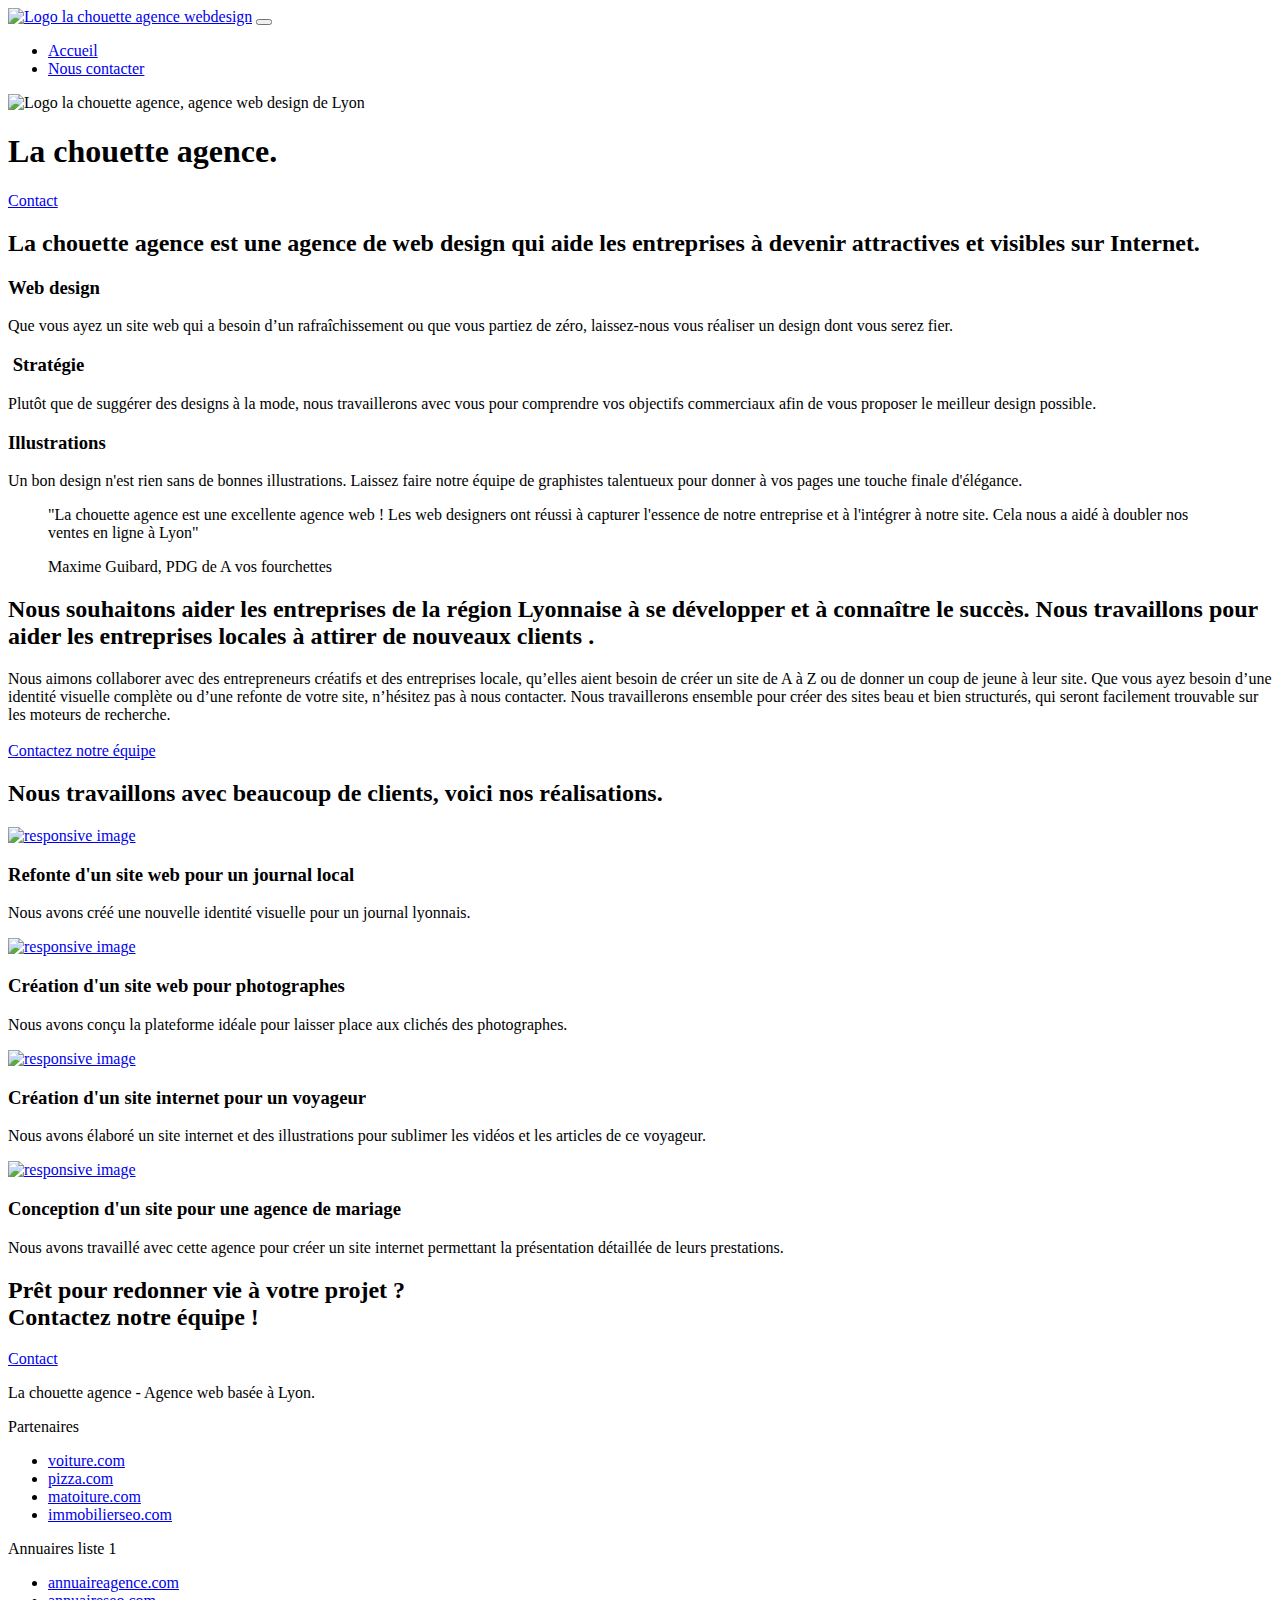
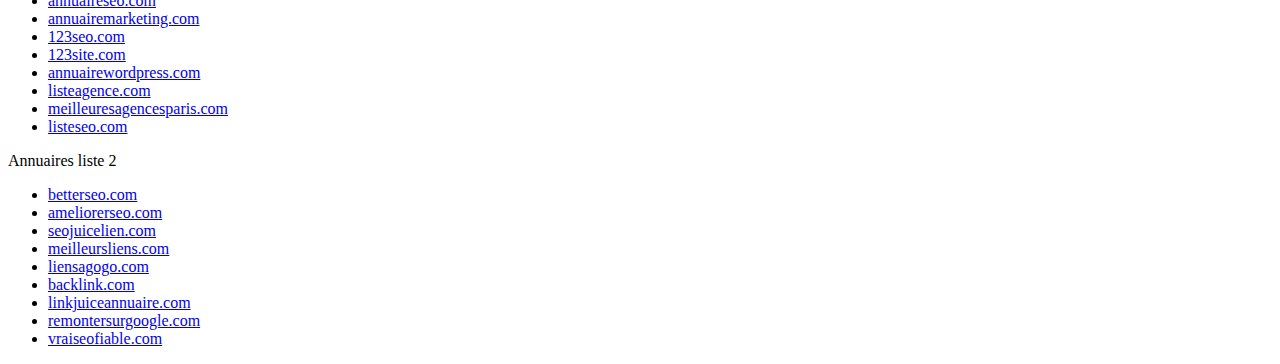
==== index.html @ ddc92a6a "Update index.html" ====
<!doctype html>
<html lang="fr">
<head>
    <meta charset="utf-8">
    <meta name="keywords" content="la Chouette agence, entreprise webdesign, Lyon, site web, site internet, stratégie web, agence web design Lyon, seo">
    <meta name="description" content="  Agence de web design sur Lyon, la Chouette agence sera être un allié précieux pour …..">
    <meta name="viewport" content="width=device-width, initial-scale=1.0">
    <title>La Chouette agence, agence Webdesign sur Lyon</title>

    <link rel="shortcut icon" type="image/jpg" href="./images/favicon.jpg">
    
    <link rel="stylesheet" href="https://cdn.jsdelivr.net/npm/bootstrap@4.5.3/dist/css/bootstrap.min.css" 
        integrity="sha384-TX8t27EcRE3e/ihU7zmQxVncDAy5uIKz4rEkgIXeMed4M0jlfIDPvg6uqKI2xXr2" crossorigin="anonymous">
    <link rel="stylesheet" href="https://cdn.jsdelivr.net/npm/et-line@1.0.1/style.css">	
    <link rel="stylesheet" href="https://cdnjs.cloudflare.com/ajax/libs/font-awesome/5.15.1/css/all.min.css"
        integrity="sha512-+4zCK9k+qNFUR5X+cKL9EIR+ZOhtIloNl9GIKS57V1MyNsYpYcUrUeQc9vNfzsWfV28IaLL3i96P9sdNyeRssA==" crossorigin="anonymous"/>
    <link rel="stylesheet" type="text/css" href="style.css">

    <script src="https://code.jquery.com/jquery-3.5.1.slim.min.js" 
        integrity="sha384-DfXdz2htPH0lsSSs5nCTpuj/zy4C+OGpamoFVy38MVBnE+IbbVYUew+OrCXaRkfj" crossorigin="anonymous" defer></script>
    <script src="https://cdn.jsdelivr.net/npm/bootstrap@4.5.3/dist/js/bootstrap.bundle.min.js" 
        integrity="sha384-ho+j7jyWK8fNQe+A12Hb8AhRq26LrZ/JpcUGGOn+Y7RsweNrtN/tE3MoK7ZeZDyx" crossorigin="anonymous" defer></script>
	<script src="./js/jquery.touchSwipe.js" defer></script>
	<script src="js/dblocs.js"></script>
<!-- Analytics -->
 
<!-- Analytics END -->
    
</head>
<body>

    
<!-- bloc-0 -->
<header class="bloc bgc-white l-bloc " id="bloc-0">
	<div class="container bloc-sm">
		 <nav class="navbar navbar-expand-lg align-items-end">
            <a class="navbar-brand" href="index.html"><img src="images/la-chouette-agence.png" alt="Logo la chouette agence webdesign" height="40" /></a>
            <button class="navbar-toggler" type="button" data-toggle="collapse" data-target="#navbarSupportedContent" aria-controls="navbarSupportedContent" aria-expanded="false" aria-label="Toggle navigation">
                <span class="navbar-toggler-icon"><i class="fas fa-bars"></i></span>
            </button>

            <div class="collapse navbar-collapse" id="navbarSupportedContent">
                <ul class="navbar-nav justify-content-around site-navigation">
                    <li class="nav-item">
                        <a class="nav-link mr-5" href="index.html">Accueil</a>
                    </li>
                    <li class="nav-item">
        				<a class="nav-link" href="contacter-agence-webdesign-lyon.html">Nous contacter</a>
        			</li>
    			</ul>
		    </div>
		</nav>
	</div>
</header>
<!-- bloc-0 END -->

<!-- Principal conteneur -->
<main class="page-container">
<!-- bloc-1-presentation -->
<section class="bloc bgc-dark-slate-blue bg-banniere d-bloc bg-t-edge bloc-bg-texture texture-paper b-parallax" id="bloc-1-hero">
	<div class="container bloc-lg">
		<div class="row tight-width-whitespace">
			<div class="col-sm-12">
				<img src="images/logo.png" class="mx-auto d-block" width="100" alt="Logo la chouette agence, agence web design de Lyon " />
				<h1 class="text-center hero-bloc-text tc-white ">
					La chouette agence.
				</h1>
				<div class="text-center">
					<a href="contacter-agence-webdesign-lyon.html" class="btn btn-lg btn-clean btn-rd cta-hero btn-atomic-tangerine" id="cta-hero" aria-label="Contacter la chouette agence">Contact</a>
				</div>
			</div>
		</div>
	</div>
</section>
<!-- bloc-1-presentation END -->

<!-- bloc-2-services -->
<section class="bloc bgc-white l-bloc" id="bloc-2-services">
	<div class="container bloc-md">
		<div class="row">
		    <div class="col-sm-1 col-lg-2"></div>
			<div class="col-sm-10 col-lg-8">
			    <h2>La chouette agence est une agence de web design qui aide les entreprises à devenir attractives et visibles sur Internet.</h2>
			</div>
			<div class="col-sm-1 col-lg-2"></div>
		</div>
		<div class="row voffset-lg med-width-whitespace">
			<div class="col-sm-4">
				<div class="text-center">
					<span class="icon-browser sm-shadow icon-dark-slate-blue icons icon-lg"></span>
				</div>
				<h3 class="mg-md text-center">
					Web design
				</h3>
				<p class="text-center ">
					Que vous ayez un site web qui a besoin d&rsquo;un rafraîchissement ou que vous partiez de zéro, laissez-nous vous réaliser un design dont vous serez fier.
				</p>
			</div>
			<div class="col-sm-4">
				<div class="text-center">
					<span class="icon-presentation sm-shadow icon-dark-slate-blue icons icon-lg"></span>
				</div>
				<h3 class="mg-md text-center">
					&nbsp;Stratégie
				</h3>
				<p class="text-center ">
					Plutôt que de suggérer des designs à la mode, nous travaillerons avec vous pour comprendre vos objectifs commerciaux afin de vous proposer le meilleur design possible.<br>
				</p>
			</div>
			<div class="col-sm-4">
				<div class="text-center">
					<span class="icon-edit sm-shadow icon-dark-slate-blue icons icon-lg"></span>
				</div>
				<h3 class="mg-md text-center">
					Illustrations
				</h3>
				<p class="text-center ">
					Un bon design n'est rien sans de bonnes illustrations. Laissez faire notre équipe de graphistes talentueux pour donner à vos pages une touche finale d'élégance.
				</p>
			</div>
		</div>
		<div class="row voffset-lg voffset">
		    <div class="col-3"></div>
			<div class="col-xs-12 col-md-8 col-md-offset-2 col-lg-7 text-center">
			    <blockquote>
			        <p>"La chouette agence est une excellente agence web ! Les web designers ont réussi à capturer l'essence de notre entreprise et à l'intégrer à notre site. Cela nous a aidé à doubler nos ventes en ligne à Lyon"</p>
			        <footer> Maxime Guibard, PDG de A vos fourchettes</footer>
			    </blockquote>
			</div>
		</div>
	</div>
</section>
<!-- bloc-2-services END -->

<!-- bloc-3-what-i-do -->
<section class="bloc tc-white bgc-atomic-tangerine bg-presentation d-bloc bloc-bg-texture texture-paper b-parallax" id="bloc-3-what-i-do">
	<div class="container bloc-lg">
		<div class="row tight-width-whitespace black-background">
			<div class="col-sm-12">
				<h2 class="mg-md text-center tc-white">
					Nous souhaitons aider les entreprises de la région Lyonnaise à se développer et à connaître le succès. Nous travaillons pour aider les entreprises locales à attirer de nouveaux clients .<br>
				</h2>
				<p class="text-center white">
					Nous aimons collaborer avec des entrepreneurs créatifs et des entreprises locale, qu’elles aient besoin de créer un site de A à Z ou de donner un coup de jeune à leur site. Que vous ayez besoin d’une identité visuelle complète ou d’une refonte de votre site, n’hésitez pas à nous contacter. Nous travaillerons ensemble pour créer des sites beau et bien structurés, qui seront facilement trouvable sur les moteurs de recherche. <br><br><a class="ltc-white bold-link" href="contacter-agence-webdesign-lyon.html">Contactez notre équipe</a><br>
				</p>
			</div>
		</div>
	</div>
</section>
<!-- bloc-3-what-i-do END -->

<!-- bloc-4-portfolio -->
<section class="bloc bgc-white bg-lines-h2-bg bg-repeat l-bloc" id="bloc-4-portfolio">
	<div class="container bloc-lg">
		<div class="row">
		    <div class="col-lg-3"></div>
			<div class="col-sm-12 col-lg-5 text-center">
			    <h2>Nous travaillons avec beaucoup de clients, voici nos réalisations.</h2>
			</div>
			<div class="col-lg-3"></div>
		</div>
		<div class="row tight-width-whitespace portfolio-row">
			<div class="col-sm-6">
				<a href="#" data-lightbox="images/partenaire-journal-local.jpg" data-gallery-id="gallery-1" data-caption="Refonte d'un site web pour un journal local" data-frame="snapshot-lb"><img src="images/partenaire-journal-local.jpg" alt="responsive image" class="img-fluid portfolio-thumb" /></a>
				<h3 class="mg-md text-center">
					Refonte d'un site web pour un journal local
				</h3>
				<p class="text-center">
					Nous avons créé une nouvelle identité visuelle pour un journal lyonnais.
				</p>
			</div>
			<div class="col-sm-6">
				<a href="#" data-lightbox="images/partenaire-site-web-photographe.jpg" data-gallery-id="gallery-1" data-caption="Création d'un site web pour photographes" data-frame="snapshot-lb"><img src="images/partenaire-site-web-photographe.jpg" class="img-fluid portfolio-thumb" alt="responsive image" /></a>
				<h3 class="mg-md text-center">
					Création d'un site web pour photographes
				</h3>
				<p class="text-center">
					Nous avons conçu la plateforme idéale pour laisser place aux clichés des photographes.
				</p>
			</div>
		</div>
		<div class="row tight-width-whitespace portfolio-row">
			<div class="col-sm-6">
				<a href="#" data-lightbox="images/partenaire-site-voyageur.jpg" data-gallery-id="gallery-1" data-caption="Création d'un site internet pour un voyageur" data-frame="snapshot-lb"><img src="images/partenaire-site-voyageur.jpg" class="img-fluid portfolio-thumb" alt="responsive image"/></a>
				<h3 class="mg-md text-center">
					Création d'un site internet pour un voyageur
				</h3>
				<p class="text-center">
					Nous avons élaboré un site internet et des illustrations pour sublimer les vidéos et les articles de ce voyageur.
				</p>
			</div>
			<div class="col-sm-6">
				<a href="#" data-lightbox="images/partenaire-agence-mariage.jpg" data-gallery-id="gallery-1" data-caption="Conception d'un site pour une agence de mariage" data-frame="snapshot-lb"><img src="images/partenaire-agence-mariage.jpg" class="img-fluid image-thumb" alt="responsive image"/></a>
				<h3 class="mg-md text-center">
					Conception d'un site pour une agence de mariage
				</h3>
				<p class="text-center">
					Nous avons travaillé avec cette agence pour créer un site internet permettant la présentation détaillée de leurs prestations.
				</p>
			</div>
		</div>
	</div>
</section>
<!-- bloc-4-portfolio END -->

<!-- bloc-5-cta -->
<section class="bloc bgc-dark-slate-blue bg-banniere d-bloc bloc-bg-texture texture-paper" id="bloc-5-cta">
	<div class="container bloc-lg">
		<div class="row">
			<h2 class="mg-md text-center tc-white mx-auto">
				Prêt pour redonner vie à votre projet ?<br>Contactez notre équipe !
			</h2>
			<div class="col-sm-12 text-center">
				<a href="contacter-agence-webdesign-lyon.html" class="btn btn-atomic-tangerine btn-clean btn-rd btn-lg cta-hero" aria-label="contacter la chouette agence, web design">Contact</a>
			</div>
		</div>
	</div>
</section>
<!-- bloc-5-cta END -->
</main>
<!-- Footer - bloc-8 -->
<footer class="bloc bgc-atomic-tangerine d-bloc" id="bloc-8">
	<div class="container bloc-sm">
		<div class="row">
			<div class="col-sm-12">
				<p class="text-center">
					La chouette agence - Agence web basée à Lyon.<br>
				</p>
				<div class="row row-no-gutters social">
					<div class="col-sm-3">
						<div class="text-center">
							<a class="social" href="index.html"><i class="fab fa-twitter icon-md" aria-label="Logo de Twitter"></i></a>
						</div>
					</div>
					<div class="col-sm-3">
						<div class="text-center">
							<a class="social" href="index.html"><i class="fab fa-facebook-f icon-md" aria-label="Logo de Facebook"></i></a>
						</div>
					</div>
					<div class="col-sm-3">
						<div class="text-center">
							<a class="social" href="index.html"><i class="fab fa-dribbble icon-md" aria-label="Logo de la plafeforme Dribbble"></i></a>
						</div>
					</div>
					<div class="col-sm-3">
						<div class="text-center mb-5">
							<a class="social" href="index.html"><i class="fab fa-instagram icon-md" aria-label="Logo d'Instagram"></i></a>
						</div>
					</div>
				</div>
				<div class="row">
					<div class="col-sm-4">
						Partenaires
							<ul>
								<li><a href="voiture.com">voiture.com</a></li>
								<li class="my-2"><a href="pizza.com">pizza.com</a></li>
								<li><a href="matoiture.com">matoiture.com</a></li>
								<li class="my-2"><a href="immobilierseo.com">immobilierseo.com</a></li>
							</ul>		
					</div>
					<div class="col-sm-4">
						Annuaires liste 1
						<ul>
							<li><a href="annuaireagence.com">annuaireagence.com</a></li>
							<li class="my-2"><a href="annuaireseo.com">annuaireseo.com</a></li>
							<li><a href="annuairemarketing.com">annuairemarketing.com</a></li>
							<li class="my-2"><a href="123seoture.com">123seo.com</a></li>
							<li><a href="123site.com">123site.com</a></li>
							<li class="my-2"><a href="annuairewordpress.com">annuairewordpress.com</a></li>
							<li><a href="listeagence.com">listeagence.com</a></li>
							<li class="my-2"><a href="meilleuresagencesparis.com">meilleuresagencesparis.com</a></li>
							<li><a href="listeseo.com">listeseo.com</a></li>
						</ul>
					</div>
					<div class="col-sm-4">
						Annuaires liste 2
						<ul>
							<li><a href="betterseo.com">betterseo.com</a></li>
							<li class="my-2"><a href="ameliorerseo.com">ameliorerseo.com</a></li>
							<li><a href="seojuicelien.com">seojuicelien.com</a></li>
							<li class="my-2"><a href="meilleursliens.com">meilleursliens.com</a></li>
							<li><a href="liensagogo.com">liensagogo.com</a></li>
							<li class="my-2"><a href="backlink.com">backlink.com</a></li>
							<li><a href="linkjuiceannuaire.com">linkjuiceannuaire.com</a></li>
							<li class="my-2"><a href="remontersurgoogle.com">remontersurgoogle.com</a></li>
							<li><a href="vraiseofiable.com">vraiseofiable.com</a></li>
						</ul>
					</div>
				</div>
			</div>
		</div>
	</div>
</footer>
<!-- Footer - bloc-8 END -->


<!-- Principal conteneur END -->

</body>
</html>
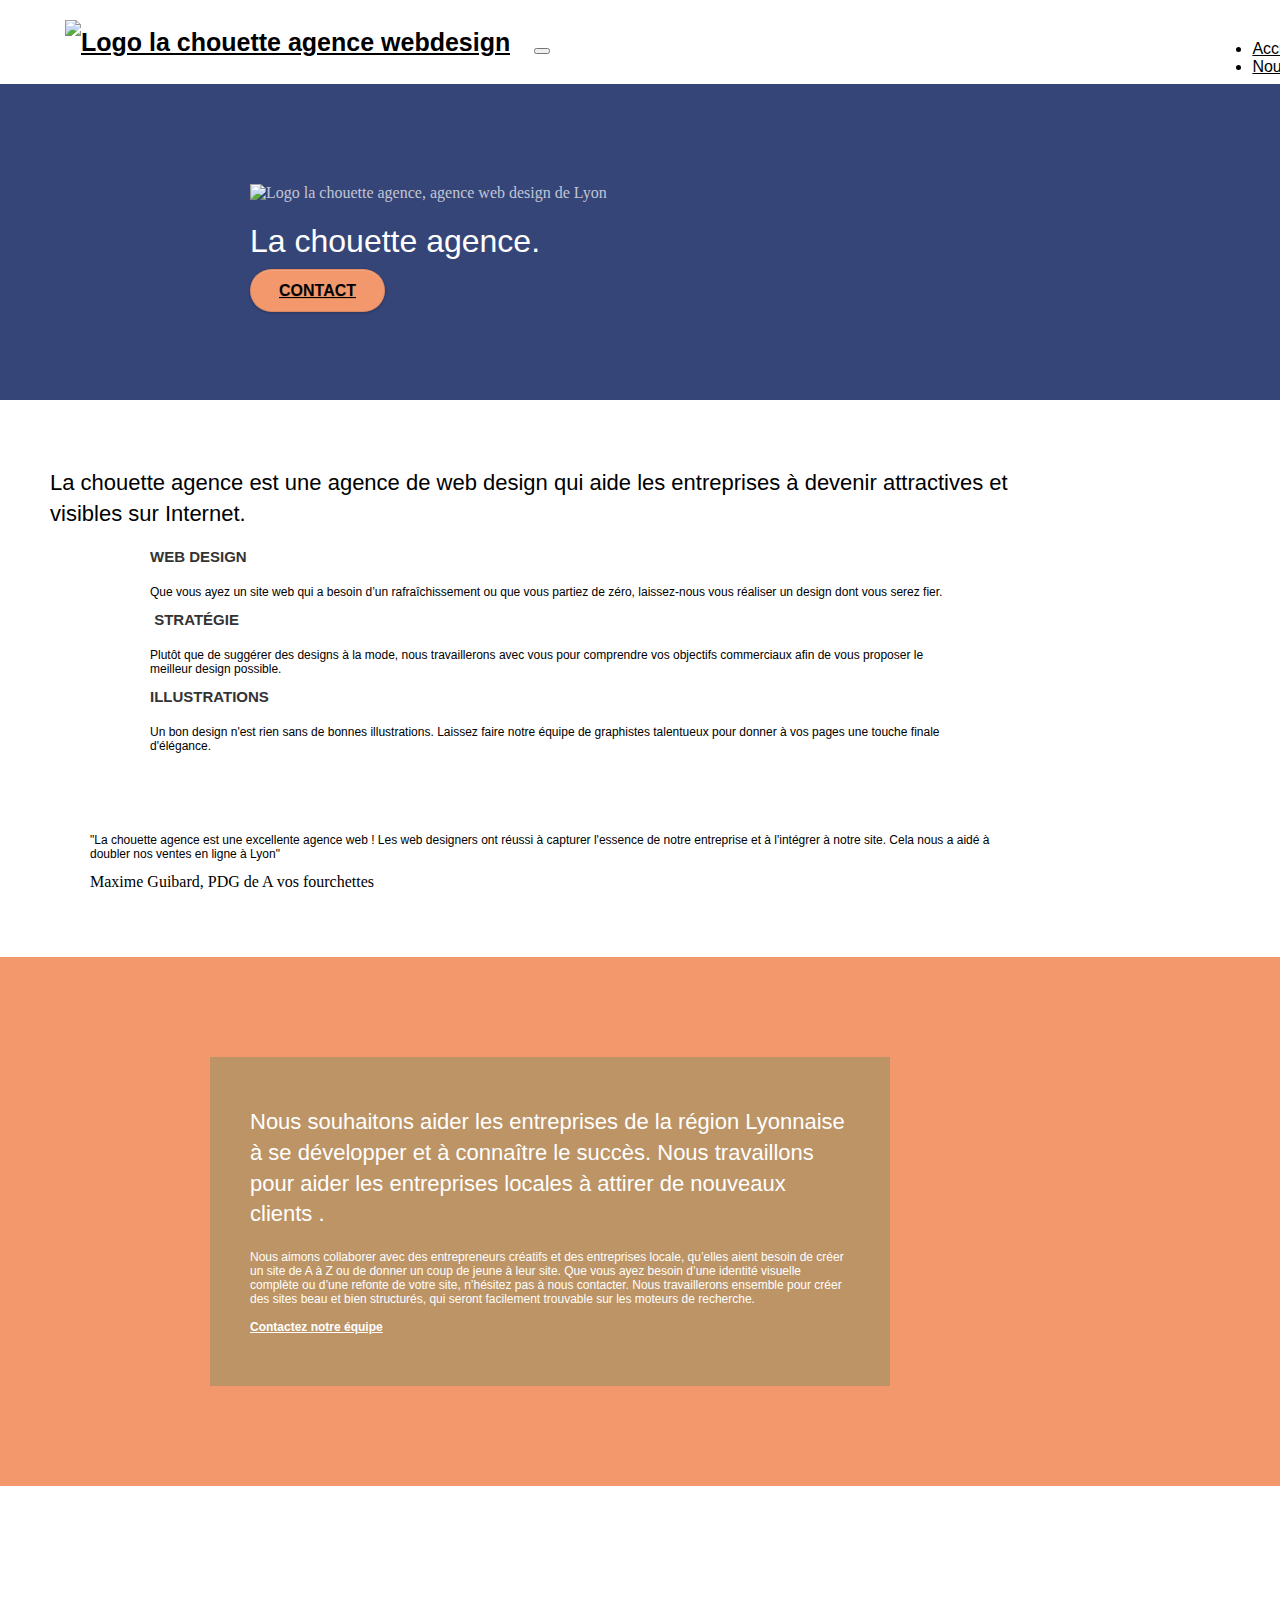
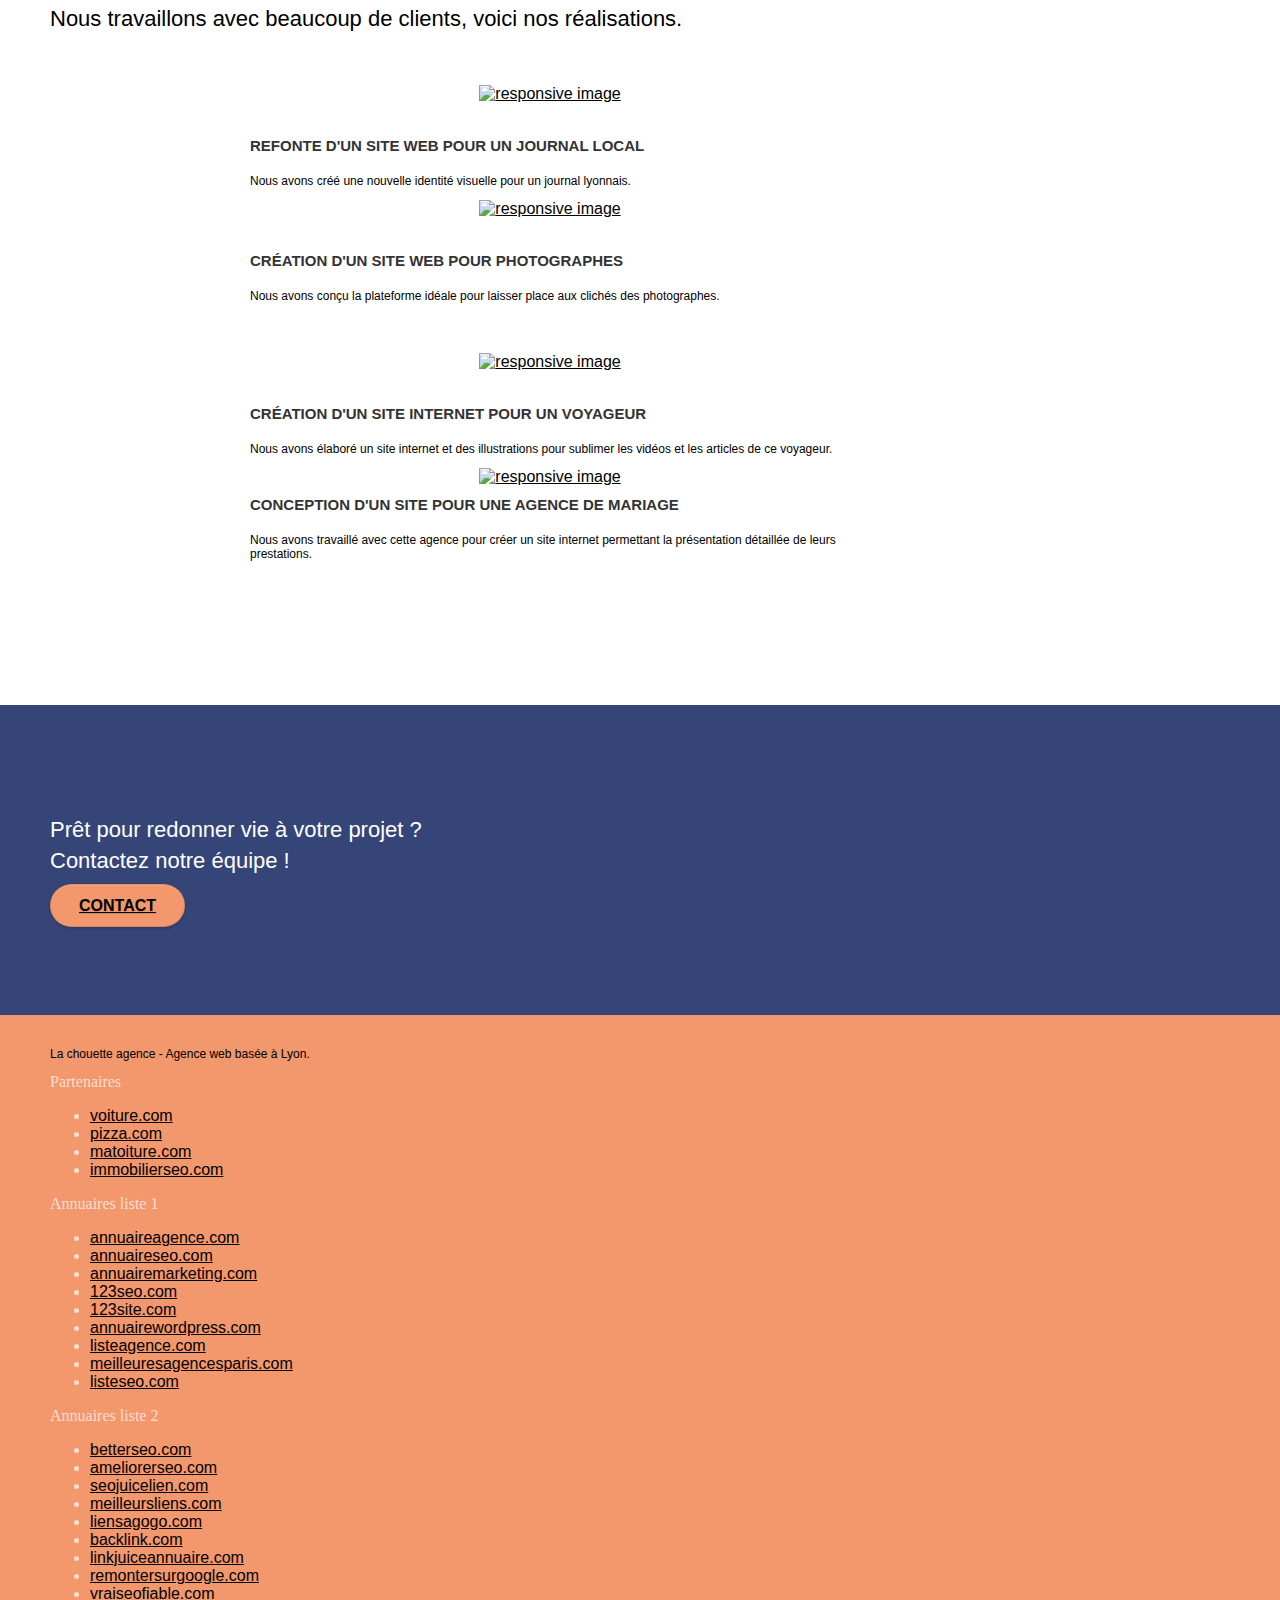
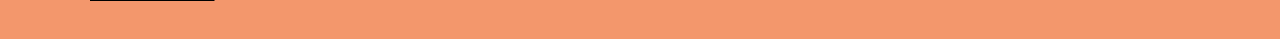
==== commit b15312c0: "Update index.html" ====
--- a/index.html
+++ b/index.html
@@ -7,7 +7,7 @@
     <meta name="viewport" content="width=device-width, initial-scale=1.0">
     <title>La Chouette agence, agence Webdesign sur Lyon</title>
 
-    <link rel="shortcut icon" type="image/jpg" href="./images/favicon.jpg">
+    <link rel="shortcut icon" type="image/ico" href="./img/favicon.ico">
     
     <link rel="stylesheet" href="https://cdn.jsdelivr.net/npm/bootstrap@4.5.3/dist/css/bootstrap.min.css" 
         integrity="sha384-TX8t27EcRE3e/ihU7zmQxVncDAy5uIKz4rEkgIXeMed4M0jlfIDPvg6uqKI2xXr2" crossorigin="anonymous">
@@ -34,7 +34,7 @@
 <header class="bloc bgc-white l-bloc " id="bloc-0">
 	<div class="container bloc-sm">
 		 <nav class="navbar navbar-expand-lg align-items-end">
-            <a class="navbar-brand" href="index.html"><img src="images/la-chouette-agence.png" alt="Logo la chouette agence webdesign" height="40" /></a>
+            <a class="navbar-brand" href="index.html"><img src="img/la-chouette-agence.png" alt="Logo la chouette agence webdesign" height="40" /></a>
             <button class="navbar-toggler" type="button" data-toggle="collapse" data-target="#navbarSupportedContent" aria-controls="navbarSupportedContent" aria-expanded="false" aria-label="Toggle navigation">
                 <span class="navbar-toggler-icon"><i class="fas fa-bars"></i></span>
             </button>
@@ -61,7 +61,7 @@
 	<div class="container bloc-lg">
 		<div class="row tight-width-whitespace">
 			<div class="col-sm-12">
-				<img src="images/logo.png" class="mx-auto d-block" width="100" alt="Logo la chouette agence, agence web design de Lyon " />
+				<img src="img/logo.png" class="mx-auto d-block" width="100" alt="Logo la chouette agence, agence web design de Lyon " />
 				<h1 class="text-center hero-bloc-text tc-white ">
 					La chouette agence.
 				</h1>
@@ -161,7 +161,7 @@
 		</div>
 		<div class="row tight-width-whitespace portfolio-row">
 			<div class="col-sm-6">
-				<a href="#" data-lightbox="images/partenaire-journal-local.jpg" data-gallery-id="gallery-1" data-caption="Refonte d'un site web pour un journal local" data-frame="snapshot-lb"><img src="images/partenaire-journal-local.jpg" alt="responsive image" class="img-fluid portfolio-thumb" /></a>
+				<a href="#" data-lightbox="img/partenaire-journal-local.jpg" data-gallery-id="gallery-1" data-caption="Refonte d'un site web pour un journal local" data-frame="snapshot-lb"><img src="img/partenaire-journal-local.jpg" alt="responsive image" class="img-fluid portfolio-thumb" /></a>
 				<h3 class="mg-md text-center">
 					Refonte d'un site web pour un journal local
 				</h3>
@@ -170,7 +170,7 @@
 				</p>
 			</div>
 			<div class="col-sm-6">
-				<a href="#" data-lightbox="images/partenaire-site-web-photographe.jpg" data-gallery-id="gallery-1" data-caption="Création d'un site web pour photographes" data-frame="snapshot-lb"><img src="images/partenaire-site-web-photographe.jpg" class="img-fluid portfolio-thumb" alt="responsive image" /></a>
+				<a href="#" data-lightbox="img/partenaire-site-web-photographe.jpg" data-gallery-id="gallery-1" data-caption="Création d'un site web pour photographes" data-frame="snapshot-lb"><img src="img/partenaire-site-web-photographe.jpg" class="img-fluid portfolio-thumb" alt="responsive image" /></a>
 				<h3 class="mg-md text-center">
 					Création d'un site web pour photographes
 				</h3>
@@ -181,7 +181,7 @@
 		</div>
 		<div class="row tight-width-whitespace portfolio-row">
 			<div class="col-sm-6">
-				<a href="#" data-lightbox="images/partenaire-site-voyageur.jpg" data-gallery-id="gallery-1" data-caption="Création d'un site internet pour un voyageur" data-frame="snapshot-lb"><img src="images/partenaire-site-voyageur.jpg" class="img-fluid portfolio-thumb" alt="responsive image"/></a>
+				<a href="#" data-lightbox="img/partenaire-site-voyageur.jpg" data-gallery-id="gallery-1" data-caption="Création d'un site internet pour un voyageur" data-frame="snapshot-lb"><img src="img/partenaire-site-voyageur.jpg" class="img-fluid portfolio-thumb" alt="responsive image"/></a>
 				<h3 class="mg-md text-center">
 					Création d'un site internet pour un voyageur
 				</h3>
@@ -190,7 +190,7 @@
 				</p>
 			</div>
 			<div class="col-sm-6">
-				<a href="#" data-lightbox="images/partenaire-agence-mariage.jpg" data-gallery-id="gallery-1" data-caption="Conception d'un site pour une agence de mariage" data-frame="snapshot-lb"><img src="images/partenaire-agence-mariage.jpg" class="img-fluid image-thumb" alt="responsive image"/></a>
+				<a href="#" data-lightbox="img/partenaire-agence-mariage.jpg" data-gallery-id="gallery-1" data-caption="Conception d'un site pour une agence de mariage" data-frame="snapshot-lb"><img src="img/partenaire-agence-mariage.jpg" class="img-fluid image-thumb" alt="responsive image"/></a>
 				<h3 class="mg-md text-center">
 					Conception d'un site pour une agence de mariage
 				</h3>
--- a/style.css
+++ b/style.css
@@ -0,0 +1,1040 @@
+body {
+    margin: 0;
+    padding: 0;
+    background: #FFF;
+    overflow-x: hidden;
+    -webkit-font-smoothing: antialiased;
+    -moz-osx-font-smoothing: grayscale;
+}
+
+a,
+button {
+    transition: all .3s ease-in-out;
+    outline: none!important;
+}
+
+a:hover {
+    text-decoration: none;
+    cursor: pointer;
+}
+
+.bloc {
+    width: 100%;
+    clear: both;
+    background: 50% 50% no-repeat;
+    padding: 0 50px;
+    -webkit-background-size: cover;
+    -moz-background-size: cover;
+    -o-background-size: cover;
+    background-size: cover;
+    position: relative;
+}
+
+.bloc .container {
+    padding-left: 0;
+    padding-right: 0;
+}
+
+.bloc-lg {
+    padding: 100px 50px;
+}
+
+.bloc-md {
+    padding: 50px;
+}
+
+.bloc-sm {
+    padding: 20px 50px;
+}
+
+.bg-center,
+.bg-l-edge,
+.bg-r-edge,
+.bg-t-edge,
+.bg-b-edge,
+.bg-tl-edge,
+.bg-bl-edge,
+.bg-tr-edge,
+.bg-br-edge,
+.bg-repeat {
+    -webkit-background-size: auto!important;
+    -moz-background-size: auto!important;
+    -o-background-size: auto!important;
+    background-size: auto!important;
+}
+
+.bg-repeat {
+    background: repeat;
+}
+
+.bg-t-edge {
+    background: top no-repeat;
+}
+
+.bloc-bg-texture::before {
+    content: "";
+    background-size: 2px 2px;
+    position: absolute;
+    top: 0;
+    bottom: 0;
+    left: 0;
+    right: 0;
+}
+
+.texture-paper::before {
+    background: url("img/texture-paper.png");
+    background-size: 280px 280px;
+}
+
+.b-parallax {
+    background-attachment: fixed;
+}
+
+.d-bloc {
+    color: rgba(255, 255, 255, .7);
+}
+
+.d-bloc button:hover {
+    color: rgba(255, 255, 255, .9);
+}
+
+.d-bloc .icon-round,
+.d-bloc .icon-square,
+.d-bloc .icon-rounded,
+.d-bloc .icon-semi-rounded-a,
+.d-bloc .icon-semi-rounded-b {
+    border-color: rgba(255, 255, 255, .9);
+}
+
+.d-bloc .divider-h span {
+    border-color: rgba(255, 255, 255, .2);
+}
+
+.d-bloc .a-btn,
+.d-bloc .navbar a,
+.d-bloc .navbar-brand,
+.d-bloc a .icon-sm,
+.d-bloc a .icon-md,
+.d-bloc a .icon-lg,
+.d-bloc a .icon-xl,
+.d-bloc h1 a,
+.d-bloc h2 a,
+.d-bloc h3 a,
+.d-bloc h4 a,
+.d-bloc h5 a,
+.d-bloc h6 a,
+.d-bloc p a {
+    color: rgba(255, 255, 255, .6);
+}
+
+.d-bloc .a-btn:hover,
+.d-bloc .navbar a:hover,
+.d-bloc .navbar-brand:hover,
+.d-bloc a:hover .icon-sm,
+.d-bloc a:hover .icon-md,
+.d-bloc a:hover .icon-lg,
+.d-bloc a:hover .icon-xl,
+.d-bloc h1 a:hover,
+.d-bloc h2 a:hover,
+.d-bloc h3 a:hover,
+.d-bloc h4 a:hover,
+.d-bloc h5 a:hover,
+.d-bloc h6 a:hover,
+.d-bloc p a:hover {
+    color: rgba(255, 255, 255, 1);
+}
+
+.d-bloc .navbar-toggle .icon-bar {
+    background: rgba(255, 255, 255, 1);
+}
+
+.d-bloc .btn-wire,
+.d-bloc .btn-wire:hover {
+    color: rgba(255, 255, 255, 1);
+    border-color: rgba(255, 255, 255, 1);
+}
+
+.d-bloc .panel {
+    color: rgba(0, 0, 0, .5);
+}
+
+.d-bloc .panel button:hover {
+    color: rgba(0, 0, 0, .7);
+}
+
+.d-bloc .panel icon {
+    border-color: rgba(0, 0, 0, .7);
+}
+
+.d-bloc .panel .divider-h span {
+    border-color: rgba(0, 0, 0, .1);
+}
+
+.d-bloc .panel .a-btn {
+    color: rgba(0, 0, 0, .6);
+}
+
+.d-bloc .panel .a-btn:hover {
+    color: rgba(0, 0, 0, 1);
+}
+
+.d-bloc .panel .btn-wire,
+.d-bloc .panel .btn-wire:hover {
+    color: rgba(0, 0, 0, .7);
+    border-color: rgba(0, 0, 0, .3);
+}
+
+.d-bloc .panel button:hover,
+.l-bloc button:hover {
+    color: rgba(0, 0, 0, .7);
+}
+
+.l-bloc .icon-round,
+.l-bloc .icon-square,
+.l-bloc .icon-rounded,
+.l-bloc .icon-semi-rounded-a,
+.l-bloc .icon-semi-rounded-b {
+    border-color: rgba(0, 0, 0, .7);
+}
+
+.d-bloc .panel .divider-h span,
+.l-bloc .divider-h span {
+    border-color: rgba(0, 0, 0, .1);
+}
+
+.d-bloc .panel .a-btn,
+.l-bloc .a-btn,
+.l-bloc .navbar a,
+.l-bloc .navbar-brand,
+.l-bloc a .icon-sm,
+.l-bloc a .icon-md,
+.l-bloc a .icon-lg,
+.l-bloc a .icon-xl,
+.l-bloc h1 a,
+.l-bloc h2 a,
+.l-bloc h3 a,
+.l-bloc h4 a,
+.l-bloc h5 a,
+.l-bloc h6 a,
+.l-bloc p a {
+    color: rgba(0, 0, 0, .6);
+}
+
+.d-bloc .panel .a-btn:hover,
+.l-bloc .a-btn:hover,
+.l-bloc .navbar a:hover,
+.l-bloc .navbar-brand:hover,
+.l-bloc a:hover .icon-sm,
+.l-bloc a:hover .icon-md,
+.l-bloc a:hover .icon-lg,
+.l-bloc a:hover .icon-xl,
+.l-bloc h1 a:hover,
+.l-bloc h2 a:hover,
+.l-bloc h3 a:hover,
+.l-bloc h4 a:hover,
+.l-bloc h5 a:hover,
+.l-bloc h6 a:hover,
+.l-bloc p a:hover {
+    color: rgba(0, 0, 0, 1);
+}
+
+.l-bloc .navbar-toggle .icon-bar {
+    color: rgba(0, 0, 0, .6);
+}
+
+.d-bloc .panel .btn-wire,
+.d-bloc .panel .btn-wire:hover,
+.l-bloc .btn-wire,
+.l-bloc .btn-wire:hover {
+    color: rgba(0, 0, 0, .7);
+    border-color: rgba(0, 0, 0, .3);
+}
+
+.voffset {
+    margin-top: 30px;
+}
+
+.voffset-lg {
+    margin-top: 80px;
+}
+
+.row-no-gutters {
+    margin-right: 0;
+    margin-left: 0;
+}
+
+.row.row-no-gutters > [class^="col-"],
+.row.row-no-gutters > [class*=" col-"] {
+    padding-right: 0;
+    padding-left: 0;
+}
+
+#bloc-1-hero h1 {
+    font-size: 32px;
+}
+
+.navbar {
+    margin-bottom: 0;
+    z-index: 1;
+}
+
+.navbar-brand {
+    height: auto;
+    padding: 3px 15px;
+    font-size: 25px;
+    font-weight: normal;
+    font-weight: 600;
+    line-height: 44px;
+}
+
+.navbar-brand img {
+    max-height: 200px;
+    margin: 0 5px 0 0;
+    display: inline;
+}
+
+.navbar-brand img[src$=svg] {
+    min-width: 100px;
+}
+
+.nav-center .navbar-brand img {
+    margin: 0;
+}
+
+.navbar .nav {
+    padding-top: 2px;
+    margin-right: -16px;
+    float: right;
+    z-index: 1;
+}
+
+.nav > li {
+    float: left;
+    margin-top: 4px;
+    font-size: 16px;
+}
+
+.navbar-nav .open .dropdown-menu > li > a {
+    text-align: inherit;
+}
+
+.nav > li a:hover,
+.nav > li a:focus {
+    background: transparent;
+}
+
+.navbar-toggle {
+    margin: 10px 10px 0 0;
+    border: 0px;
+}
+
+.navbar-toggle:hover {
+    background: transparent!important;
+}
+
+.navbar-toggle .icon-bar {
+    background-color: rgba(0, 0, 0, .5);
+    width: 26px;
+}
+
+.nav-invert .navbar .nav {
+    float: left;
+}
+
+.nav-invert .navbar-header,
+.nav-invert .navbar-brand {
+    float: right;
+    position: relative;
+    z-index: 2;
+}
+
+@media (min-width: 768px) {
+    .site-navigation {
+        position: absolute;
+        top: 50%;
+        right: 20px;
+        transform: translate(0, -50%);
+        -webkit-transform: translateY(-50%);
+    }
+    .nav > li .dropdown-menu a,
+    .nav > li .dropdown-menu a:hover {
+        color: #484848;
+    }
+    .nav-invert .site-navigation {
+        left: 0;
+        right: 0;
+    }
+    .nav-center {
+        text-align: center;
+    }
+    .nav-center .navbar-header {
+        width: 100%;
+    }
+    .nav-center .navbar-header,
+    .nav-center .navbar-brand,
+    .nav-center .nav > li {
+        float: none;
+        display: inline-block;
+    }
+    .nav-center .site-navigation {
+        position: relative;
+        width: 100%;
+        right: 0;
+        margin-right: 0px;
+        margin-top: 20px;
+    }
+    .nav-center.mini-nav .navbar-toggle {
+        float: none;
+        margin: 10px auto 0;
+    }
+}
+
+.nav > li > .dropdown a {
+    background: none!important;
+    display: block;
+    padding: 14px 15px;
+}
+
+nav .caret {
+    margin: 0 5px;
+}
+
+.dropdown-menu .dropdown-menu {
+    top: -8px;
+    left: 100%;
+}
+
+.dropdown-menu .dropmenu-flow-right {
+    top: 100%;
+    left: 0;
+    margin-left: -1px;
+    border-top-left-radius: 0;
+    border-top-right-radius: 0;
+}
+
+.dropdown-menu .dropdown span {
+    border: 4px solid black;
+    border-top-color: transparent;
+    border-right-color: transparent;
+    border-bottom-color: transparent;
+    margin: 6px -5px 0 0!important;
+    float: right;
+}
+
+.mg-md {
+    margin-top: 10px;
+    margin-bottom: 20px;
+}
+
+.mg-lg {
+    margin-top: 10px;
+    margin-bottom: 40px;
+}
+
+.btn {
+    margin: 0 5px 5px 0;
+}
+
+.btn.pull-right {
+    margin: 0 0 5px 5px;
+}
+
+.btn-d,
+.btn-d:hover,
+.btn-d:focus {
+    color: #FFF;
+    background: rgba(0, 0, 0, .3);
+}
+
+button {
+    outline: none!important;
+}
+
+.btn-rd {
+    border-radius: 40px;
+}
+
+.btn-clean {
+    border: 1px solid rgba(0, 0, 0, .08);
+    border-bottom-color: rgba(0, 0, 0, .1);
+    text-shadow: 0 1px 0 rgba(0, 0, 1, .1);
+    box-shadow: 0 1px 3px rgba(0, 0, 1, .25), inset 0 1px 0 0 rgba(255, 255, 255, .15);
+}
+
+.icon-md {
+    font-size: 30px!important;
+}
+
+.icon-lg {
+    font-size: 60px!important;
+}
+
+.sm-shadow {
+    text-shadow: 0 1px 2px rgba(0, 0, 0, .3);
+}
+
+.panel-sq,
+.panel-sq .panel-heading,
+.panel-sq .panel-footer {
+    border-radius: 0;
+}
+
+.panel-rd {
+    border-radius: 30px;
+}
+
+.panel-rd .panel-heading {
+    border-radius: 29px 29px 0 0;
+}
+
+.panel-rd .panel-footer {
+    border-radius: 0 0 29px 29px;
+}
+
+.form-control {
+    border-color: rgba(0, 0, 0, .1);
+    box-shadow: none;
+}
+
+.scrollToTop {
+    width: 40px;
+    height: 40px;
+    position: fixed;
+    bottom: 20px;
+    right: 20px;
+    opacity: 0;
+    z-index: 500;
+    transition: all .3s ease-in-out;
+}
+
+.scrollToTop span {
+    margin-top: 6px;
+}
+
+.showScrollTop {
+    font-size: 14px;
+    opacity: 1;
+}
+
+a[data-lightbox] {
+    position: relative;
+    display: block;
+    text-align: center;
+}
+
+a[data-lightbox]:hover::before {
+    content: "+";
+    font-family: "HelveticaNeue-Light", "Helvetica Neue Light", "Helvetica Neue", Helvetica, Arial;
+    font-size: 32px;
+    width: 50px;
+    height: 50px;
+    margin-left: -25px;
+    border-radius: 50%;
+    background: rgba(0, 0, 0, .6);
+    color: #FFF;
+    font-weight: 100;
+    z-index: 1;
+    position: absolute;
+    top: 50%;
+    transform: translateY(-50%);
+    -webkit-transform: translateY(-50%);
+}
+
+a[data-lightbox]:hover img {
+    opacity: 0.6;
+    -webkit-animation-fill-mode: none;
+    animation-fill-mode: none;
+}
+
+#lightbox-modal {
+    display: flex;
+    align-items: center;
+}
+
+#lightbox-modal .modal-dialog {
+    width: 90%;
+    max-width: 900px;
+    margin: 0 auto 0;
+}
+
+#lightbox-modal .modal-dialog img {
+    max-height: 90vh;
+    margin: 0 auto;
+}
+
+.lightbox-caption {
+    padding: 20px;
+    color: #FFF;
+    background: rgba(0, 0, 0, .5);
+    position: absolute;
+    left: 15px;
+    right: 15px;
+    bottom: 5px;
+}
+
+.close-lightbox {
+    color: #FFF;
+    font-size: 30px;
+    position: absolute;
+    top: 20px;
+    right: 20px;
+    z-index: 20;
+    background: rgba(0, 0, 0, .5);
+    border: none;
+    line-height: 30px;
+    padding: 0 9px 5px;
+    opacity: 0.3;
+}
+
+.close-lightbox:hover,
+.next-lightbox:hover,
+.prev-lightbox:hover {
+    opacity: 1.0;
+    color: #FFF;
+}
+
+.next-lightbox,
+.prev-lightbox {
+    font-size: 20px;
+    color: rgba(255, 255, 255, .9);
+    background: rgba(0, 0, 0, .5);
+    transition: all .2s ease-in-out;
+    position: absolute;
+    top: 45%;
+    z-index: 1;
+    opacity: 0.4;
+}
+
+.next-lightbox {
+    padding: 6px 8px 1px 13px;
+    right: 25px;
+}
+
+.prev-lightbox {
+    padding: 6px 13px 1px 10px;
+    left: 25px;
+}
+
+.snapshot-lb .modal-body {
+    padding-bottom: 45px;
+}
+
+.snapshot-lb .lightbox-caption {
+    padding: 0;
+    color: rgba(0, 0, 0, .5);
+    background: none;
+}
+
+h1,
+h2,
+h3,
+h4,
+h5,
+h6,
+p,
+label,
+.btn,
+a {
+    font-family: "helvetica";
+    font-weight: 400;
+    color: #000!important;
+}
+
+.container {
+    max-width: 1000px;
+}
+
+.hero-bloc-text {
+    font-size: 38px;
+}
+
+.hero-bloc-text-sub {
+    font-size: 36px;
+}
+
+.statement-bloc-text {
+    line-height: 26px;
+    font-style: italic;
+    font-size: 20px;
+    text-align: center;
+    font-weight: lighter;
+    max-width: 520px;
+    margin: auto auto auto auto;
+}
+
+p {
+    font-size: 12px;
+}
+
+.tight-width-whitespace {
+    max-width: 600px;
+    margin: auto auto auto auto;
+}
+
+.h1 {
+    font-size: 20px;
+    font-family: "Open Sans";
+}
+
+.cta-hero {
+    margin-top: 22px;
+    color: #000!important;
+    text-transform: uppercase;
+    padding: 12px 28px 12px 28px;
+    font-size: 16px;
+    font-weight: 700;
+}
+
+.social {
+    max-width: 400px;
+    margin: auto auto auto auto;
+}
+
+h2 {
+    font-size: 22px;
+    line-height: 1.4em;
+}
+
+h3 {
+    font-size: 15px;
+    text-transform: uppercase;
+    font-weight: 700;
+    color: #333333!important;
+}
+
+.med-width-whitespace {
+    max-width: 800px;
+    margin: auto auto auto auto;
+    box-shadow: 0px 0px 0px #000000;
+}
+
+h1 {
+    color: #333333!important;
+}
+
+h4 {
+    color: #333333!important;
+}
+
+.icons {
+    margin-bottom: 14px;
+    margin-top: 24px;
+}
+
+.white {
+    color: #FFFFFF!important;
+}
+
+.portfolio-thumb {
+    margin-bottom: 24px;
+}
+
+.portfolio-row {
+    margin-bottom: 44px;
+    margin-top: 50px;
+}
+
+.avatar {
+    box-shadow: 0px 4px 9px rgba(0, 0, 0, 0.3);
+}
+
+.black-background {
+    background-color: rgba(165, 147, 99, 0.7);
+    padding: 40px 40px 40px 40px;
+}
+
+.bold-link {
+    font-weight: 900;
+    text-decoration: underline!important;
+}
+
+.bgc-white {
+    background-color: #FFFFFF;
+}
+
+.bgc-dark-slate-blue {
+    background-color: #364577;
+}
+
+.bgc-atomic-tangerine {
+    background-color: #F3976C;
+}
+
+.tc-white {
+    color: #FFF!important;
+}
+
+.btn-atomic-tangerine {
+    background: #F3976C;
+    color: #000!important;
+}
+
+.btn-atomic-tangerine:hover {
+    background: #c27956!important;
+    color: #000!important;
+}
+
+.ltc-white {
+    color: #FFFFFF!important;
+}
+
+.ltc-white:hover {
+    color: #cccccc!important;
+}
+
+.ltc-atomic-tangerine {
+    color: #FFF!important;
+}
+
+.ltc-atomic-tangerine:hover {
+    color: #c27956!important;
+}
+
+.icon-dark-slate-blue {
+    color: #364577!important;
+    border-color: #364577!important;
+}
+
+.bg-dots-bg {
+    background-image: url("img/dots-bg.png");
+}
+
+.bg-lines-h2-bg {
+    background-image: url("img/lines-h2-bg.png");
+}
+
+.bg-banniere {
+    background-image: url("img/la-chouette-agence-banniere.jpg");
+}
+
+.bg-presentation {
+    background-image: url("img/image-de-presentation.jpg");
+    background-image: url("img/dots-bg.png");
+}
+
+.bg-lines-h2-bg {
+    background-image: url("img/lines-h2-bg.png");
+}
+
+.bg-banniere {
+    background-image: url("img/la-chouette-agence-banniere.jpg");
+}
+
+.bg-presentation {
+    background-image: url("img/image-de-presentation.jpg");
+}
+
+@media (max-width: 1024px) {
+    .bloc {
+        padding-left: 20px;
+        padding-right: 20px;
+    }
+    .bloc.full-width-bloc,
+    .bloc-tile-2.full-width-bloc .container,
+    .bloc-tile-3.full-width-bloc .container,
+    .bloc-tile-4.full-width-bloc .container {
+        padding-left: 0;
+        padding-right: 0;
+    }
+}
+
+@media (max-width: 992px) and (min-width: 768px) {
+    .navbar .nav {
+        max-width: 80%
+    }
+    .nav-center.navbar .nav {
+        max-width: 100%
+    }
+}
+
+@media only screen and (min-device-width: 768px) and (max-device-width: 1024px) and (orientation: landscape) {
+    .b-parallax {
+        background-attachment: scroll;
+    }
+}
+
+@media only screen and (min-device-width: 1024px) and (max-device-width: 1366px) and (-webkit-min-device-pixel-ratio: 1.5) {
+    .b-parallax {
+        background-attachment: scroll;
+    }
+}
+
+@media (max-width: 991px) {
+    .container {
+        width: 100%;
+    }
+    .b-parallax {
+        background-attachment: scroll;
+    }
+    .page-container,
+    #hero-bloc {
+        overflow-x: hidden;
+        position: relative;
+    }
+    .bloc {
+        padding-left: constant(safe-area-inset-left);
+        padding-right: constant(safe-area-inset-right);
+    }
+    .bloc-group,
+    .bloc-group .bloc {
+        display: block;
+        width: 100%;
+    }
+    .bloc-fill-screen .fill-bloc-top-edge,
+    .bloc-fill-screen .fill-bloc-bottom-edge {
+        padding: 0 20px;
+        padding-left: constant(safe-area-inset-left);
+        padding-right: constant(safe-area-inset-right);
+    }
+}
+
+@media (max-width: 767px) {
+    .page-container {
+        overflow-x: hidden;
+        position: relative;
+    }
+    h1,
+    h2,
+    h3,
+    h4,
+    h5,
+    h6,
+    p,
+    #disqus_thread {
+        padding-left: 10px!important;
+        padding-right: 10px!important;
+    }
+    .b-parallax {
+        background-attachment: scroll;
+    }
+    .navbar .nav {
+        padding-top: 0;
+        border-top: 1px solid rgba(0, 0, 0, .2);
+        float: none!important;
+    }
+    .navbar.row {
+        margin-left: 0;
+        margin-right: 0;
+    }
+    .site-navigation {
+        position: inherit;
+        transform: none;
+        -webkit-transform: none;
+        -ms-transform: none;
+    }
+    .nav > li {
+        margin-top: 0;
+        border-bottom: 1px solid rgba(0, 0, 0, .1);
+        background: rgba(0, 0, 0, .05);
+        text-align: left;
+        padding-left: 15px;
+        width: 100%;
+    }
+    .nav > li:hover {
+        background: rgba(0, 0, 0, .08);
+    }
+    .dropdown .dropdown a .caret {
+        float: none;
+        margin: 5px 0 0 10px!important;
+        border: 4px solid black;
+        border-bottom-color: transparent;
+        border-right-color: transparent;
+        border-left-color: transparent;
+    }
+    #hero-bloc .navbar .nav {
+        background: rgba(0, 0, 0, .8);
+    }
+    #hero-bloc .navbar .nav a {
+        color: rgba(255, 255, 255, .6);
+    }
+    .hero {
+        padding: 50px 0;
+    }
+    .hero-nav {
+        left: -1px;
+        right: -1px;
+    }
+    .navbar-collapse {
+        padding: 0;
+        overflow-x: hidden;
+        -webkit-box-shadow: none;
+        box-shadow: none;
+    }
+    .navbar-brand img {
+        max-height: 40px;
+        width: auto;
+    }
+    .nav-invert .navbar-header {
+        float: none;
+        width: 100%;
+    }
+    .nav-invert .navbar-toggle {
+        float: left;
+        margin-left: 10px;
+    }
+    .bloc {
+        padding-left: 0;
+        padding-right: 0;
+    }
+    .bloc-xxl,
+    .bloc-xl,
+    .bloc-lg {
+        padding: 40px 0;
+    }
+    .bloc-sm,
+    .bloc-md {
+        padding-left: 0;
+        padding-right: 0;
+    }
+    .bloc-tile-2 .container,
+    .bloc-tile-3 .container,
+    .bloc-tile-4 .container,
+    .bloc-fill-screen .fill-bloc-top-edge,
+    .bloc-fill-screen .fill-bloc-bottom-edge {
+        padding-left: 0;
+        padding-right: 0;
+    }
+    .a-block {
+        padding: 0 10px;
+    }
+    .btn-dwn {
+        display: none;
+    }
+    .voffset {
+        margin-top: 5px;
+    }
+    .voffset-md {
+        margin-top: 20px;
+    }
+    .voffset-lg {
+        margin-top: 30px;
+    }
+    form {
+        padding: 5px;
+    }
+    .close-lightbox {
+        display: inline-block;
+    }
+    .blocsapp-device-iphone5 {
+        background-size: 216px 425px;
+        padding-top: 60px;
+        width: 216px;
+        height: 425px;
+    }
+    .blocsapp-device-iphone5 img {
+        width: 180px;
+        height: 320px;
+    }
+}
+
+@media (max-width: 400px) {
+    .bloc {
+        padding-left: 0;
+        padding-right: 0;
+    }
+}
+
+@media (max-width: 767px) {
+    .bloc-mob-center-text {
+        text-align: center;
+    }
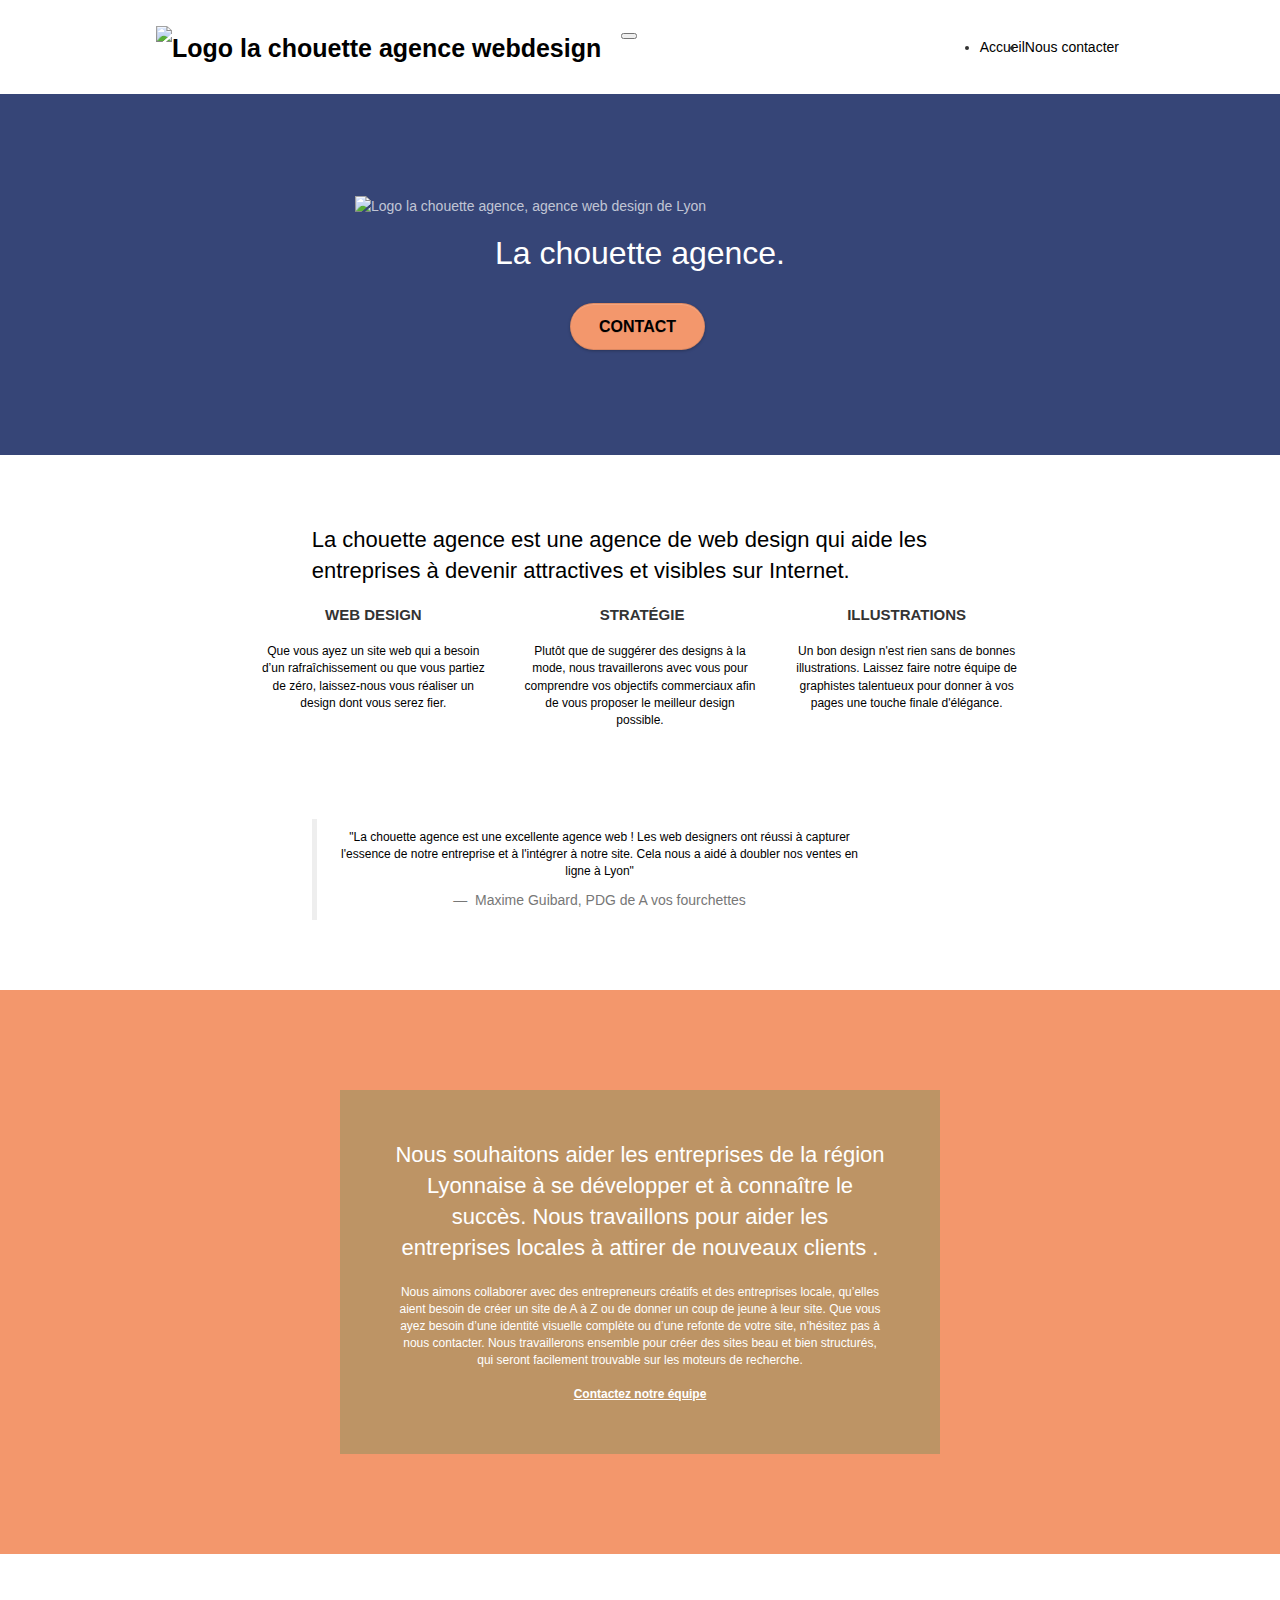
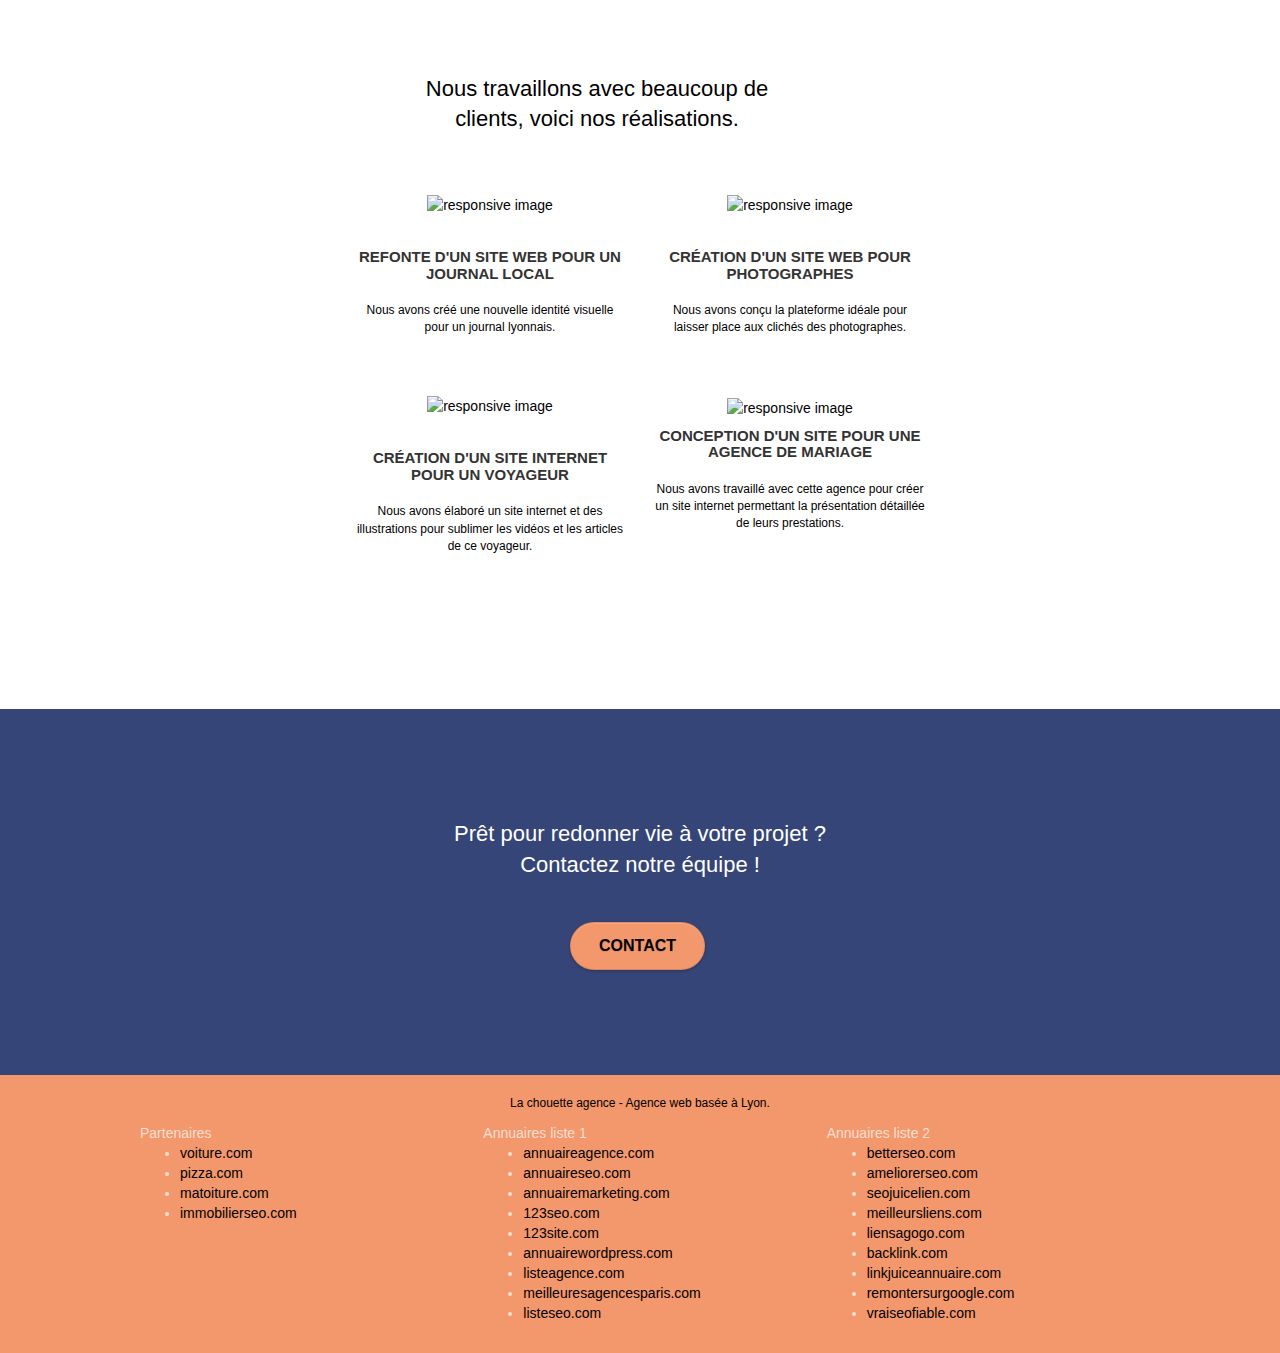
==== commit 6faedf4d: "Update index.html" ====
--- a/index.html
+++ b/index.html
@@ -8,9 +8,7 @@
     <title>La Chouette agence, agence Webdesign sur Lyon</title>
 
     <link rel="shortcut icon" type="image/ico" href="./img/favicon.ico">
-    
-    <link rel="stylesheet" href="https://cdn.jsdelivr.net/npm/bootstrap@4.5.3/dist/css/bootstrap.min.css" 
-        integrity="sha384-TX8t27EcRE3e/ihU7zmQxVncDAy5uIKz4rEkgIXeMed4M0jlfIDPvg6uqKI2xXr2" crossorigin="anonymous">
+    <link rel="stylesheet" href="https://maxcdn.bootstrapcdn.com/bootstrap/3.3.7/css/bootstrap.min.css" integrity="sha384-BVYiiSIFeK1dGmJRAkycuHAHRg32OmUcww7on3RYdg4Va+PmSTsz/K68vbdEjh4u" crossorigin="anonymous">
     <link rel="stylesheet" href="https://cdn.jsdelivr.net/npm/et-line@1.0.1/style.css">	
     <link rel="stylesheet" href="https://cdnjs.cloudflare.com/ajax/libs/font-awesome/5.15.1/css/all.min.css"
         integrity="sha512-+4zCK9k+qNFUR5X+cKL9EIR+ZOhtIloNl9GIKS57V1MyNsYpYcUrUeQc9vNfzsWfV28IaLL3i96P9sdNyeRssA==" crossorigin="anonymous"/>
@@ -18,8 +16,7 @@
 
     <script src="https://code.jquery.com/jquery-3.5.1.slim.min.js" 
         integrity="sha384-DfXdz2htPH0lsSSs5nCTpuj/zy4C+OGpamoFVy38MVBnE+IbbVYUew+OrCXaRkfj" crossorigin="anonymous" defer></script>
-    <script src="https://cdn.jsdelivr.net/npm/bootstrap@4.5.3/dist/js/bootstrap.bundle.min.js" 
-        integrity="sha384-ho+j7jyWK8fNQe+A12Hb8AhRq26LrZ/JpcUGGOn+Y7RsweNrtN/tE3MoK7ZeZDyx" crossorigin="anonymous" defer></script>
+    <script src="https://maxcdn.bootstrapcdn.com/bootstrap/3.3.7/js/bootstrap.min.js" integrity="sha384-Tc5IQib027qvyjSMfHjOMaLkfuWVxZxUPnCJA7l2mCWNIpG9mGCD8wGNIcPD7Txa" crossorigin="anonymous"></script>
 	<script src="./js/jquery.touchSwipe.js" defer></script>
 	<script src="js/dblocs.js"></script>
 <!-- Analytics -->
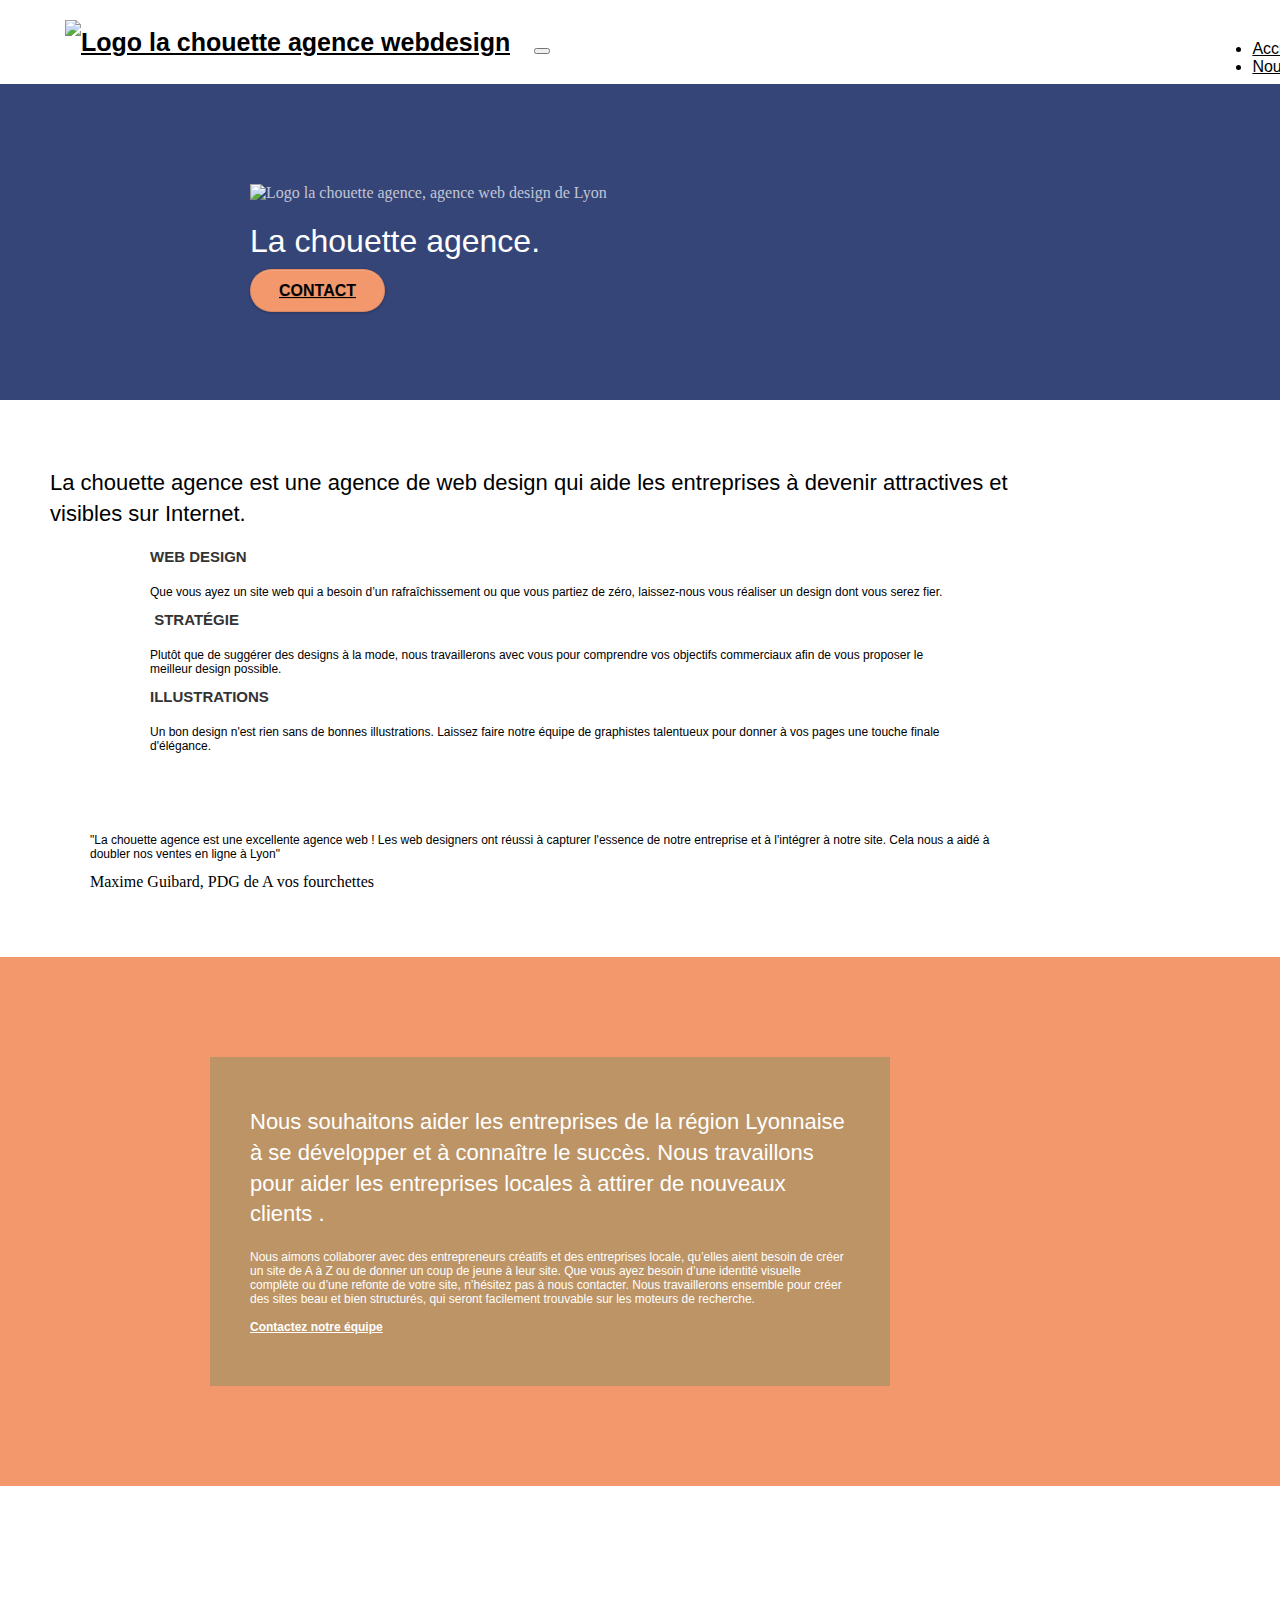
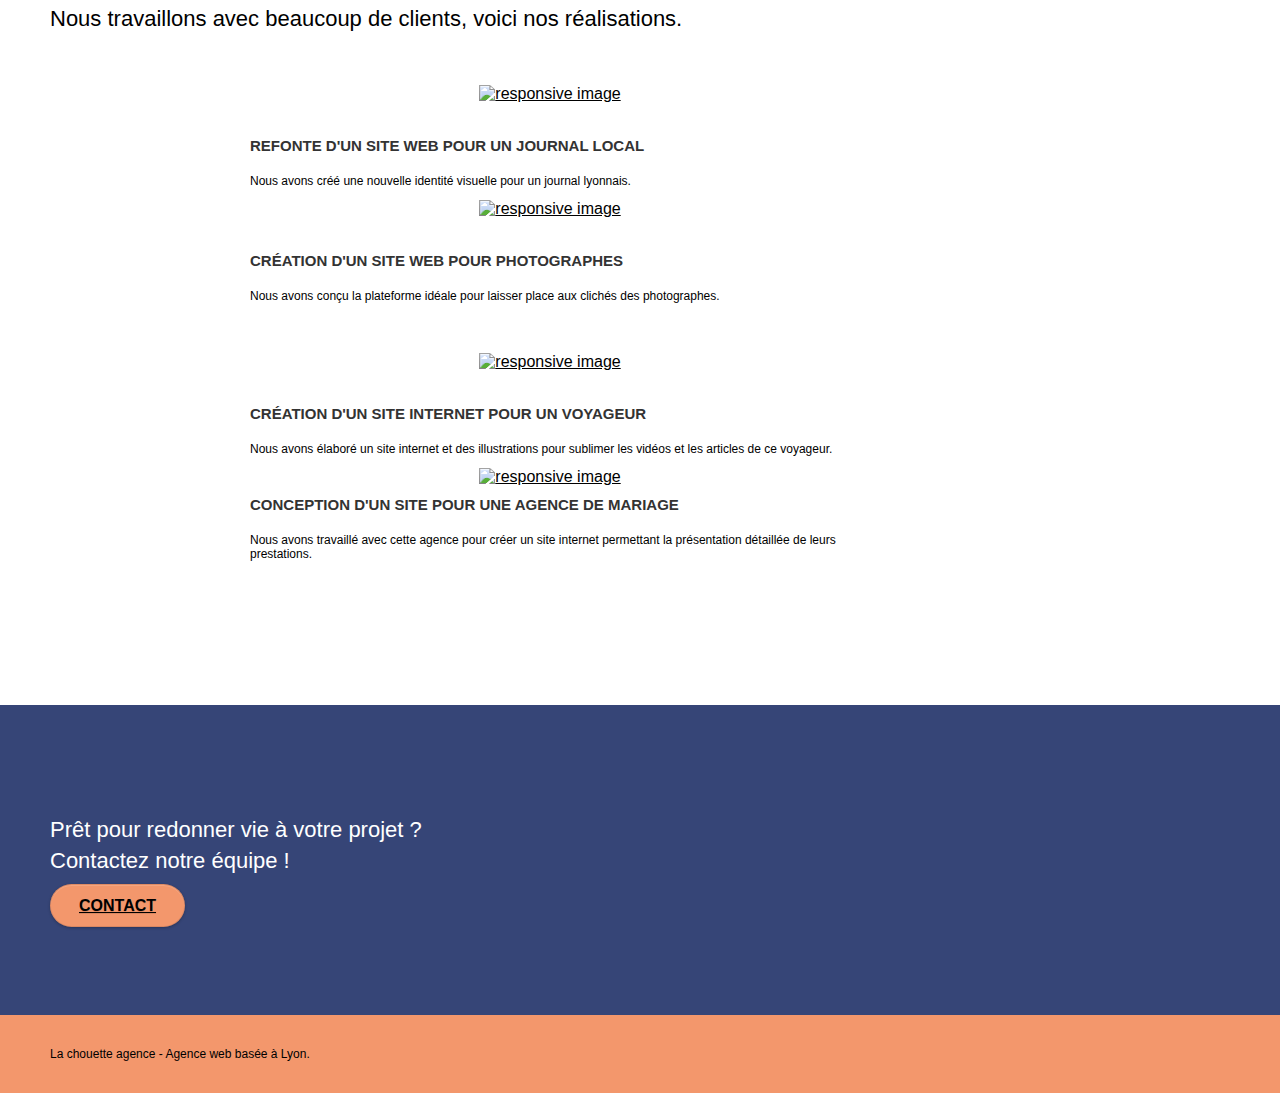
==== commit 266471a5: "Update index.html" ====
--- a/index.html
+++ b/index.html
@@ -1,14 +1,16 @@
 <!doctype html>
 <html lang="fr">
 <head>
-    <meta charset="utf-8">
+     <meta charset="utf-8">
     <meta name="keywords" content="la Chouette agence, entreprise webdesign, Lyon, site web, site internet, stratégie web, agence web design Lyon, seo">
     <meta name="description" content="  Agence de web design sur Lyon, la Chouette agence sera être un allié précieux pour …..">
     <meta name="viewport" content="width=device-width, initial-scale=1.0">
     <title>La Chouette agence, agence Webdesign sur Lyon</title>
 
     <link rel="shortcut icon" type="image/ico" href="./img/favicon.ico">
-    <link rel="stylesheet" href="https://maxcdn.bootstrapcdn.com/bootstrap/3.3.7/css/bootstrap.min.css" integrity="sha384-BVYiiSIFeK1dGmJRAkycuHAHRg32OmUcww7on3RYdg4Va+PmSTsz/K68vbdEjh4u" crossorigin="anonymous">
+    
+    <link rel="stylesheet" href="https://cdn.jsdelivr.net/npm/bootstrap@4.5.3/dist/css/bootstrap.min.css" 
+        integrity="sha384-TX8t27EcRE3e/ihU7zmQxVncDAy5uIKz4rEkgIXeMed4M0jlfIDPvg6uqKI2xXr2" crossorigin="anonymous">
     <link rel="stylesheet" href="https://cdn.jsdelivr.net/npm/et-line@1.0.1/style.css">	
     <link rel="stylesheet" href="https://cdnjs.cloudflare.com/ajax/libs/font-awesome/5.15.1/css/all.min.css"
         integrity="sha512-+4zCK9k+qNFUR5X+cKL9EIR+ZOhtIloNl9GIKS57V1MyNsYpYcUrUeQc9vNfzsWfV28IaLL3i96P9sdNyeRssA==" crossorigin="anonymous"/>
@@ -16,7 +18,8 @@
 
     <script src="https://code.jquery.com/jquery-3.5.1.slim.min.js" 
         integrity="sha384-DfXdz2htPH0lsSSs5nCTpuj/zy4C+OGpamoFVy38MVBnE+IbbVYUew+OrCXaRkfj" crossorigin="anonymous" defer></script>
-    <script src="https://maxcdn.bootstrapcdn.com/bootstrap/3.3.7/js/bootstrap.min.js" integrity="sha384-Tc5IQib027qvyjSMfHjOMaLkfuWVxZxUPnCJA7l2mCWNIpG9mGCD8wGNIcPD7Txa" crossorigin="anonymous"></script>
+    <script src="https://cdn.jsdelivr.net/npm/bootstrap@4.5.3/dist/js/bootstrap.bundle.min.js" 
+        integrity="sha384-ho+j7jyWK8fNQe+A12Hb8AhRq26LrZ/JpcUGGOn+Y7RsweNrtN/tE3MoK7ZeZDyx" crossorigin="anonymous" defer></script>
 	<script src="./js/jquery.touchSwipe.js" defer></script>
 	<script src="js/dblocs.js"></script>
 <!-- Analytics -->
@@ -245,45 +248,6 @@
 						</div>
 					</div>
 				</div>
-				<div class="row">
-					<div class="col-sm-4">
-						Partenaires
-							<ul>
-								<li><a href="voiture.com">voiture.com</a></li>
-								<li class="my-2"><a href="pizza.com">pizza.com</a></li>
-								<li><a href="matoiture.com">matoiture.com</a></li>
-								<li class="my-2"><a href="immobilierseo.com">immobilierseo.com</a></li>
-							</ul>		
-					</div>
-					<div class="col-sm-4">
-						Annuaires liste 1
-						<ul>
-							<li><a href="annuaireagence.com">annuaireagence.com</a></li>
-							<li class="my-2"><a href="annuaireseo.com">annuaireseo.com</a></li>
-							<li><a href="annuairemarketing.com">annuairemarketing.com</a></li>
-							<li class="my-2"><a href="123seoture.com">123seo.com</a></li>
-							<li><a href="123site.com">123site.com</a></li>
-							<li class="my-2"><a href="annuairewordpress.com">annuairewordpress.com</a></li>
-							<li><a href="listeagence.com">listeagence.com</a></li>
-							<li class="my-2"><a href="meilleuresagencesparis.com">meilleuresagencesparis.com</a></li>
-							<li><a href="listeseo.com">listeseo.com</a></li>
-						</ul>
-					</div>
-					<div class="col-sm-4">
-						Annuaires liste 2
-						<ul>
-							<li><a href="betterseo.com">betterseo.com</a></li>
-							<li class="my-2"><a href="ameliorerseo.com">ameliorerseo.com</a></li>
-							<li><a href="seojuicelien.com">seojuicelien.com</a></li>
-							<li class="my-2"><a href="meilleursliens.com">meilleursliens.com</a></li>
-							<li><a href="liensagogo.com">liensagogo.com</a></li>
-							<li class="my-2"><a href="backlink.com">backlink.com</a></li>
-							<li><a href="linkjuiceannuaire.com">linkjuiceannuaire.com</a></li>
-							<li class="my-2"><a href="remontersurgoogle.com">remontersurgoogle.com</a></li>
-							<li><a href="vraiseofiable.com">vraiseofiable.com</a></li>
-						</ul>
-					</div>
-				</div>
 			</div>
 		</div>
 	</div>
